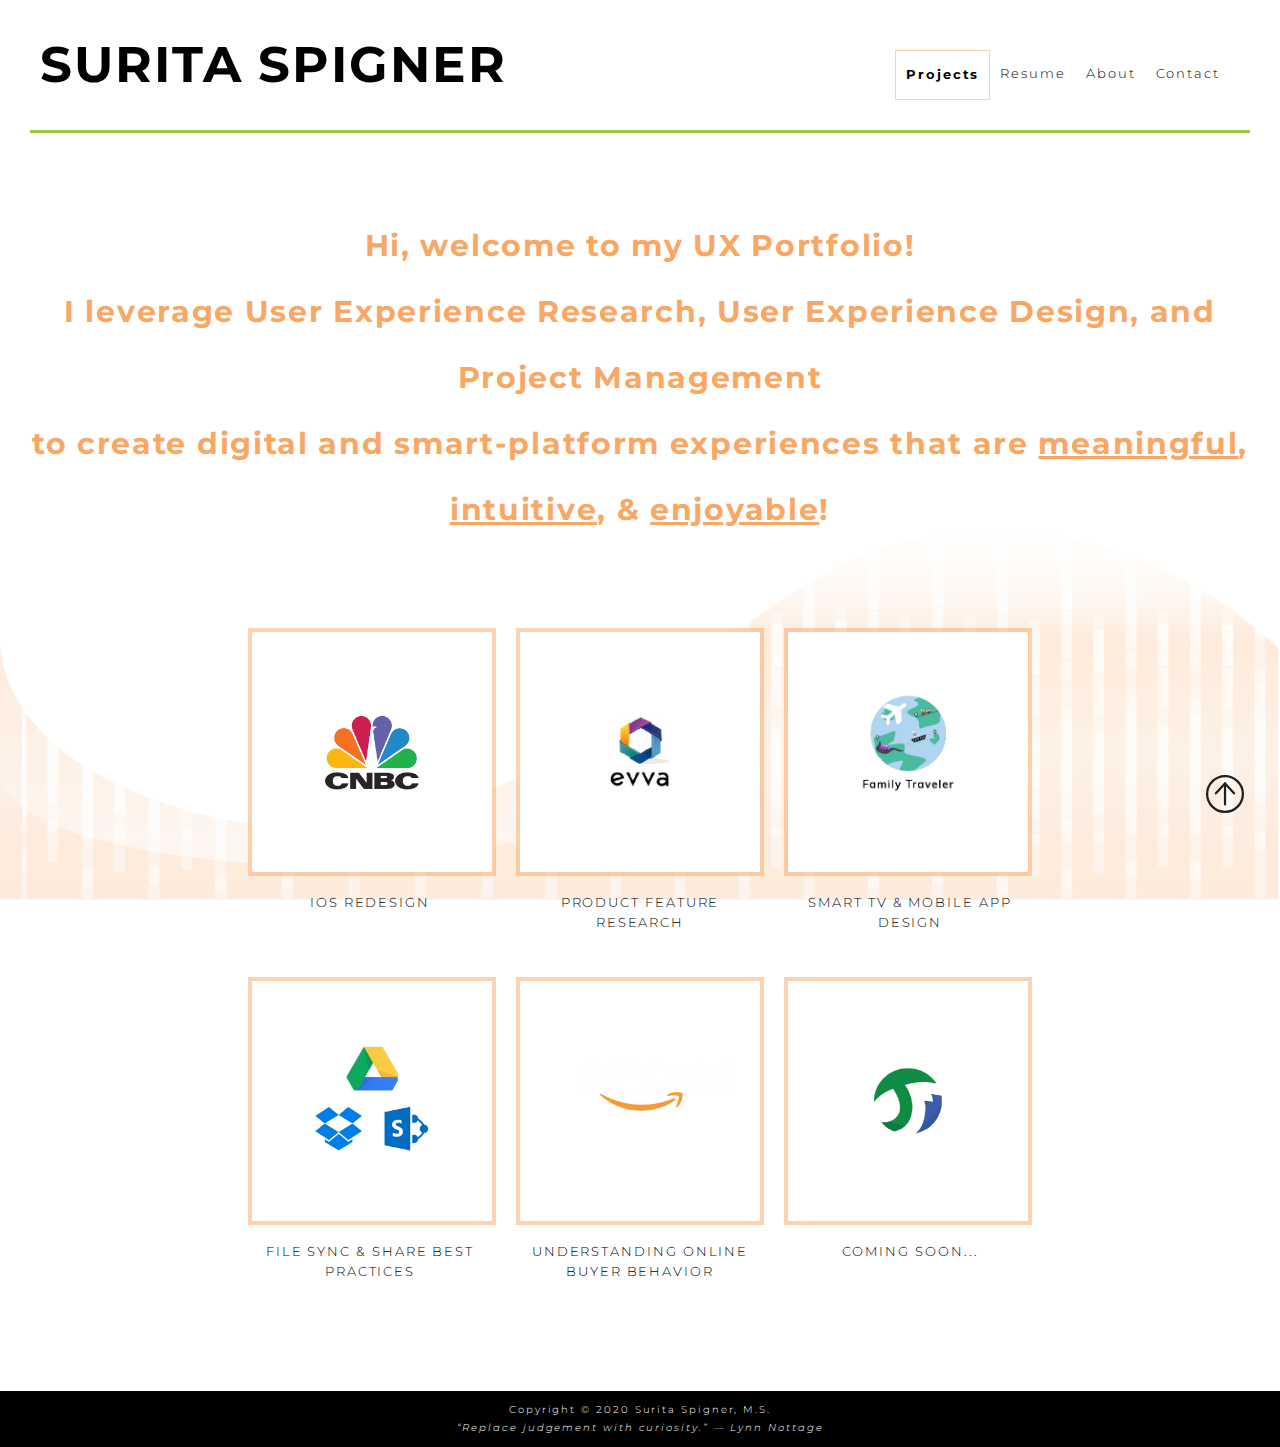
==== index.html @ 610e33a7 "Update index.html" ====
<!DOCTYPE html>
<html lang="en">
<!--HEAD: NAME OF PAGE AND REFERENCE TO CSS STYLESHEET-->
	<head>
		<!-- Global site tag (gtag.js) - Google Analytics -->
				<script async src="https://www.googletagmanager.com/gtag/js?id=UA-160395307-1"></script>
				<script>
				  window.dataLayer = window.dataLayer || [];
				  function gtag(){dataLayer.push(arguments);}
				  gtag('js', new Date());
				  gtag('config', 'UA-160395307-1');
				</script>
				<script>
				function bgChange(bg) {
  			document.body.style.background = bg;}
				</script>

		<!-- Other Head content -->
		<meta charset="UTF-8">
		<title>Welcome</title>
		<link rel="stylesheet" type="text/css" href="css/html5reset.css">
		<link rel="stylesheet" type="text/css" href="css/style.css">

		<link href="https://fonts.googleapis.com/css?family=Raleway:200&display=swap" rel="stylesheet">

		<link href='https://fonts.googleapis.com/css?family=Montserrat' rel='stylesheet'>

		<link href='https://fonts.googleapis.com/css?family=DM Serif Display' rel='stylesheet'>

		<link rel="shortcut icon" type="image/png" href=images/starfish2.png>
	</head>
	<!-- BODY & NAV -->
		<a id="top"></a><!-- for the button to go to top -->
		<body>
		<div class="bg-index">
			<header>
				<button id="backtotopbutton">
					<a href="#top">
						<img src="images/uparrow.svg" alt="uparrow"/>
					</a>
				</button>
			<div class="skip">
				<a href="#main">Skip to Main Content</a>
			</div>
			<!-- <img src="images/starfish3.png" alt="logo" id = "logo"> -->
			<div id="inside-header">
				<h1 id = "suritaux">SURITA SPIGNER</h1>
				<nav id = "nav">
					<ul>
						<li class="index"><a class="current" href = index.html> Projects </a></li>
						<li class="resume"><a href = resume.html> Resume </a></li>
						<li class="about"><a href = about.html> About </a></li>
						<li class="contact"><a href = contact.html> Contact </a></li>
					</ul>
				</nav>
			</div>
		</header>
		<main id="main">
			<div class="uxanimation1">
				<span class="X1"> Hi, welcome to my UX Portfolio! <br> I leverage User Experience Research, User Experience Design, and Project Management
<br> to create digital and smart-platform experiences that are
					<span class="underline">meaningful</span>,
					<span class="underline">intuitive</span>, &
					<span class="underline">enjoyable</span>!
				</span>
			</div>
				<div class="gallery">
					<a href="cnbc.html" id="image1" alt="cnbc logo"></a>
					<a href="evva.html" id="image2" alt="evva logo"></a>
					<a href="traveler.html" id="image3" alt="traveler logo"></a>
					<!-- break -->
					<div class="break"></div>
					<!-- break -->
					<p>iOS Redesign
					</p>
					<p>Product Feature Research
					</p>
					<p>Smart TV & Mobile App Design
					</p>
					<!-- break -->
					<div class="break"></div>
					<!-- break -->
					<a href="fss.html" id="image4" alt="fss logo"></a>
					<a href="amazon.html" id="image6" alt="amazon logo"></a>
					<a href="justfutures.html" id="image5" alt="just futures logo"></a>
					<!-- break -->
					<div class="break"></div>
					<!-- break -->
					<p>FILE SYNC & SHARE BEST PRACTICES
					</p>
					<p>Understanding Online Buyer Behavior
					</p>
					<p>COMING SOON...
					</p>
				</div>
		</main>
		<footer >
			<p>Copyright &copy; 2020 Surita Spigner, M.S. </p>
			<!-- <p id="footerquote">“Do. Or do not. There is no try.” — Yoda</p> -->
			<p id="footerquote">“Replace judgement with curiosity.” — Lynn Nottage</p>
			<!-- <div class="mobilefooter"> Current Display: Mobile</div>
			<div class="tabletfooter"> Current Display: Tablet</div>
			<div class="desktopfooter"> Current Display: Desktop</div> -->

		</footer>
	</div> <!-- bg index baackgound closer div-->
	</body>
</html>
---- css/style.css ----
/* -----GLOBAL VARS----- */
:root {
--ballstopx: 200px;
/* main colors */

--color1: #99CC33;/* GREEN for WAVE Orig:#99CC33*/
--color2: #F9A764;/* PINK for WAVE Orig:#F9A764*/
--colordark: #000000;
--lightblue: #60D4E4;
--darkblue: #52B8BF;
--transparentcolor1: #99CC331F;
--transparentcolor2: #F9A7647F;
/* fonts */
--font1: 'Montserrat', sans-serif;
--font2: 'Raleway', sans-serif;
--font3: 'DM Serif Display', serif;
--fontcode:'Cutive Mono', serif;
}
/*Citation for root: use: https://www.w3schools.com/css/css3_variables.asp */

/* SKIP TO CONTENT */
.skip a{
  background: white;
  left: 0;
  padding: 6px;
  /* slides down from above */
  -webkit-transition: top 1s ease-out;
  -moz-transition: top 1s ease-out;
  -o-transition: top 1s ease-out;
  transition: top 1s ease-out;
  z-index: 1;
  /*to keep the "skip to content" button above page */
  position: absolute;
  top: -500px;
}
/* Focus has border, and begins as Skip to Content in the upper left */
.skip a:focus {
  position: absolute;
  border: 2px solid black;
  top: 0;
  left: 0;
}

/* NO captions on gallery images on super small mobile screens */
@media all and (max-width: 570px){
.gallery > p{
  display: none;
}
}

/* SCROLL TO TOP BUTTON */
html{
  scroll-behavior: smooth;
}
html {
  /* background: url(../images/backgroundwaveblue.png) no-repeat center center fixed;
  -webkit-background-size: cover;
  -moz-background-size: cover;
  -o-background-size: cover;
  background-size: cover; */
}
/*Go to top button*/
#backtotopbutton {
    position: fixed;
    z-index:99;
    background: none;
    border: none;
    /* color: white; */
    bottom: 80px;
    right: 30px;
    /* max-width: 30px; */
    width: 50px;
    height:50px;
    /* font-size: 12px;
    border-color: rgba(85, 85, 85, 0.2);
    background-color: rgb(100,100,100);
    padding: .5px;
    border-radius: 4px; */
}
#backtotopbutton:hover {
    background-image:url(../images/uparrowbackground.svg);
    background-repeat: no-repeat;
}

/* BODY & sections*/
body{
  font-family: var(--font1);
  font-weight: 300;
  font-style: normal;
  line-height: 1.2em;
  font-size: 2em;
  text-decoration: none;
  letter-spacing: .06em;
}
.bg{
  background-image: url(../images/greenwavestripe1.png);
  background-size: contain;
  background-position: bottom;
  background-repeat: no-repeat;
  background-attachment: fixed; /* Parallax effect */
}
.bg-index{
  background-image: url(../images/pinkwavestripe.png);
  background-size: contain;
  background-position: bottom;
  background-repeat: no-repeat;
  background-attachment: fixed; /* Parallax effect */
}
/* #image6:hover:before {
        content:'';
		    position: absolute;
		    display: block;
		    top: 0;
		    bottom: 0;
		    left: 0;
		    right: 0;
		    z-index: -1;
            background-image: url(../images/backgroundwaveblue.png);
            background-size: contain;
            background-position: bottom;
            background-repeat: no-repeat;
} */

main{
  margin: 30px;
  min-height: calc(100vh - 248px);
  /* SO FOOTER STAYS AT BOTTOM (minusing a higher px moves it up, minusing a lower one moves it down) */
}

/*Keyframes for logo bounce animation*/
@-webkit-keyframes bounce {
  0% {-webkit-transform: translateY(-100px);}
  10%, 30%, 50%, 100% {-webkit-transform: translateY(0);}
  20% {-webkit-transform: translateY(-20px);}
  40% {-webkit-transform: translateY(-5px);}
  60% {-webkit-transform: translateY(-2px);}
}
@-moz-keyframes bounce {
 0% {-webkit-transform: translateY(-100px);}
 10%, 30%, 50%, 100% {-webkit-transform: translateY(0);}
 20% {-webkit-transform: translateY(-20px);}
 40% {-webkit-transform: translateY(-5px);}
 60% {-webkit-transform: translateY(-2px);}
}
@-o-keyframes bounce {
 0% {-webkit-transform: translateY(-100px);}
 10%, 30%, 50%, 100% {-webkit-transform: translateY(0);}
 20% {-webkit-transform: translateY(-20px);}
 40% {-webkit-transform: translateY(-5px);}
 60% {-webkit-transform: translateY(-2px);}
}
@keyframes bounce {
 0% {-webkit-transform: translateY(-100px);}
 10%, 30%, 50%, 100% {-webkit-transform: translateY(0);}
 20% {-webkit-transform: translateY(-20px);}
 40% {-webkit-transform: translateY(-5px);}
 60% {-webkit-transform: translateY(-2px);}
}
/* Citation Bounce:https://www.tutorialspoint.com/css/css_animation_bounce.htm */
#logo, #resumelogo{
 position: relative;
 /* first make a NAME for the animation above */
 -webkit-animation-name: bounce;
 -moz-animation-name: bounce;
 -o-animation-name: bounce;
 animation-name: bounce;
 /* DURATION */
 -webkit-animation-duration: 2s;
 -moz-animation-duration: 2s;
 -o-animation-duration: 2s;
 animation-duration: 2s;
 /* # of times/SO IT DOESNT REPEAT */
 -webkit-animation-iteration-count: 1;
 -moz-animation-iteration-count: 1;
 -o-animation-iteration-count: 1;
 animation-iteration-count: 1;
 /* Stays in final position */
 -webkit-animation-fill-mode: forwards;
 -moz-animation-fill-mode: forwards;
 -o-animation-fill-mode: forwards;
 animation-fill-mode: forwards;
}
#logo{
  height: 100px;
  padding-top: 50px;
}
#resumelogo{
  height:20px;
  margin-top: 50px;
  margin-bottom:0px;
}

#suritaux{
  position: relative;
  font-size: 50px;
  text-align: center;
  padding-bottom: 30px;
  text-decoration: none;
  color:var(--colordark);
}

header{
  border-bottom: 3px solid var(--color1);
  margin: 30px;
  padding: 10px;
  position: relative;
}
#inside-header{
  display:flex;
  flex-direction: column;
  align-items:center;
}
nav a{
  font-size:11px;
  color:var(--colordark);
  background-color: transparent;
  text-decoration: none;
  padding: 5px 10px 5px 10px;
}
nav a:hover, nav a:focus{
  color:white;
  background-color:var(--colordark);
  /* border: 2px solid black; */
  padding: 5px 10px 5px 10px;
  transition: .5s ease-in;
  outline: none; /* no default blue border when in focus */
}

nav ul{
  display:flex;
  flex-direction: column;  /*DIRECTION MOBILE ONLY */
  padding-bottom: 10px;
}
nav li{
text-align: center;
}
.current {
font-weight: bold;
/* background-color: var(--transparentcolor2); */
border: .2px solid var(--transparentcolor2);
/* I removed padding bc otherwise it shifts when hovered */
/* padding: 4px 9px 4px 9px; */
}

/*Nav Dropdown */
#nav a {
  display: block;
}
#nav > ul > li ul {
  display:flex;
  flex-direction: row;  /*DIRECTION MOBILE ONLY */
}
/* Citation dropdown no float:https://stackoverflow.com/questions/32521032/how-to-create-dropdown-navigationbar-without-float */



/* UX TEXT ANIMATION */
/* animation: [animation-name] [animation-duration] [animation-timing-function]
[animation-delay] [animation-iteration-count] [animation-direction]
[animation-fill-mode] [animation-play-state]; */

.uxanimation1 {
  /* display: inline-block; */
  text-align: center;
	justify-content:center;
  align-items: center;
  font-family: var(--font1);
  color: var(--color2);
  font-weight: bold;
  font-size: 30px;
  padding-top:50px;
  letter-spacing: 1.7px;
  line-height: 2.2;
}
.underline{
  text-decoration: underline;
}
.UX1, .X1 {
  /* margin: 0 15px; */
  text-align: center;
  align-items: center;
  justify-content: center;
  /* display: inline-flex; */
  animation: hidtovis 2s ease 0s 1 alternate forwards;
  width: 70vw;

}


@keyframes hidtovis {
	0%{opacity:0;}
  100%{opacity:.9;color:#3a3e49}
}

.gallery{
display:flex;
align-items:center;
flex-wrap: wrap;
justify-content: center;
margin: 30px 50px 0px 50px;
padding-top: 5vh;
padding-bottom: 5vh;
/* background-color: white; */
/*background-image: url(../images/beach-palms.jpg); */
background-attachment: fixed; /* Parallax effect */
background-position: right;  /* Parallax effect */
background-repeat: no-repeat; /* Parallax effect */
background-size: cover;       /* Parallax effect */
}
.gallery > a{
border: 4px var(--transparentcolor2) solid;
color: var(--colordark);   /* for WAVE */
text-decoration: none;  /* for WAVE */
text-align: center;  /* for WAVE */
margin-right:10px;
margin-left: 10px;
margin-top:10px;
margin-bottom: 10px;
width: 100px;
height:100px;
}

.gallery > p{
/* border: 4px var(--transparentcolor2) solid; */
color: var(--colordark);   /* for WAVE */
font-size: 10px;  /* for WAVE */
text-decoration: none;  /* for WAVE */
text-align: center;  /* for WAVE */
margin-right:15px;
margin-left: 15px;
margin-top:10px;
margin-bottom: 50px;
width: 100px;
line-height: 1.4;
align-self: flex-start;
text-transform: uppercase;
/* height:100px; */
}






.break {
  flex-basis: 100%;
  height: 0;
}
.gallery a:hover{
border: 4px var(--colordark) solid;
/* transition: all 300ms ease; */
transform: scale(1.02);
box-shadow: 0 4px 8px 0 grey;
}

footer{
background-color: black;
font-size: 10px;
line-height: 1.8;
padding:10px;
/* line-height: 2;
    padding: 10px; */
color: white;
margin: 0px;
text-align: center;
}
#footerquote{
  font-style: italic;
}

.desktopfooter, .tabletfooter{
  display: none;
}
.mobilefooter{
  display: block;
}

/* mag */
#smalldesktopmag,#largedesktopmag, #tabletmag{
  display: none;
}
#mobilemag{
  display: block;
}

/* --------------------------------WELCOME ONLY--------------------------------------- */

#image1, #image2, #image3, #image4, #image5, #image6 {
background-position: center;
background-repeat: no-repeat;
background-size: cover;
}
#image1{
background-image: url(../images/cnbc-logo.png);
}
#image2{
background-image: url(../images/evva-logo.png);
}
#image3{
background-image: url(../images/traveler-logo.png);
}
#image4{
background-image: url(../images/fsslogo.png);
}
#image5{
background-image: url(../images/justfutureslogo2.png);
}
#image6{
background-image: url(../images/amazon-logo.png);
}

/* Hover gallery */
/* #image1:hover{
background-image: url(../images/Asset1.png);
}
#image2:hover{
background-image: url(../images/iphone_x-evva.png);
}
#image3:hover{
background-image: url(../images/traveler-iphone.png);
}

#image4:hover{
background-image: url(../images/fsslogo.png);
}
#image5:hover{
background-image: url(../images/justfutureslogo2.png);
}
#image6:hover{
background-image: url(../images/amazon-logo.png);
} */

/* --------------------------------PROCESS ONLY--------------------------------------- */

.top-flexcontainer{
display:flex;
flex-direction: column;
align-items:center;
flex-wrap: wrap;
justify-content: center;
margin: 30px;
}
#cnbcphone{
  width:100%;
  align-self: center;
}
.projecttitle-after{
  display:none;
}

/* PROJECT TITLE */
.projecttitle-regular{
  width: 100%;
  align-self: center;
  text-align: left;
  color: var(--colordark);
  font-family: var(--font1);
  font-size:3vh;
  text-transform: uppercase;
  margin-top: 50px;
}


.projecttitle-before, .projecttitle-after{
  width: 100%;
  align-self: center;
  font-size: 4vw;
  font-weight:bold;
  line-height: 1;
  position: relative;
  font-family: var(--font2);
  /* display: inline-block; */
  margin-top: 50px;
  margin-bottom: 20px;
  text-align: center;      /* MOBILEONLY */
  /* Color fallback */
  color: var(--colordark);
  /* -webkit-background-clip: text;
  -moz-background-clip: text;
  -o-background-clip: text;
  background-clip: text;
  -webkit-text-fill-color: transparent;
  -moz-text-fill-color: transparent;
  -o-text-fill-color: transparent;
  text-fill-color: transparent;
  background-image: url(../images/cnbcbackground.png); */
  /* background-attachment: fixed; /* Parallax effect */
  /* background-position: right;  /* Parallax effect */
  /* background-repeat: no-repeat; /* Parallax effect */
  /* background-size: cover;       /* Parallax effect */
}

/* Change the background position to display letter when the black zone isn't here */
/* .projecttitle-before--no-textzone:before, .projecttitle-after-no-textzone:before {
  background-position: -.75em 0;
} */
/* .projecttitle-before--no-textzone:after, .projecttitle-after-no-textzone:after  {
  content: none;
} */
/* Use Background-size cover for photo background and no-repeat background */
/* .projecttitle-before--cover,.projecttitle-before--cover:before,
.projecttitle-after--cover, .projecttitle-after--cover:before {
  background-repeat: no-repeat;
  -webkit-background-size: cover;
  -moz-background-size: cover;
  -o-background-size: cover;
  background-size: cover;
  background-position: 50% 50%;
} */
/* CITATION: Background image text effect https://codepen.io/Jintos/pen/crlxk */


/* DESCRIPTION BELOW CONTAINER */
.top-description,.top-description-left{
  color: var(--colordark); /* make contrast */
  font-family: var(--font2);
  font-weight: 600;
  font-size: 16px;
  line-height: 1.7em;
  text-align: center;
  font-style: italic;
  margin-top:40px;
  margin-bottom: 55px;
}
.top-description-left{
  text-align: left;
  margin-left:30px;
  margin-top:0px;
  margin-bottom: 80px;
}

/* STEPS */
.container{
  display: grid;
  grid-column: 1fr;
  grid-row-gap: 10px;
  padding-top:25px;
  padding-bottom:15px;
}
.stepcontent{
  padding:50px;
  margin-top: auto;
  margin-bottom: auto;
}
.stepcontent p {
  padding-left: 20px;
  padding-top: 10px;
  font-size: 16px;
}
/* step content flexed with image */
.step-flexcontainer{
  display:flex;
  flex-direction: column;
  align-items:center;
  flex-wrap: wrap;
  justify-content: center;
}
.stepcontent-before{
  padding:0px;
}

.step-fleximage{
  /* box-shadow: 0 4px 8px 0 grey; */
  display: block;
  margin-top: 15px;
  margin-left: auto;
  margin-right: auto;
  width: 65vw;
  padding: 20px;
}
.flex-gallery{
display:flex;
align-items:left;
flex-wrap: wrap;
flex-direction: row;
justify-content: left;
}
.small-flex-paragraph{
  display: inline-block;
}
.small-step-fleximage{
  box-shadow: 0 4px 8px 0 grey;
  display: inline-block;
  margin-top: 15px;
  /* margin-left: auto;
  margin-right: auto; */
  width: 10vw;
}

.bold{
  font-weight: 500;
  color: var(--colordark);
}
/* scope*/
#sc-container, #sc-inner-container, #bs-inner-container1, #bs-inner-container-ft{
  display: flex;
  flex-direction: column;
  align-items: center;
}
#sc-pic-before, .affin-pic-before, .amz-pic-before{
  width:100%;
  align-self: center;
  margin:20px;
}
#sc-text-before{
  width:100%;
  margin:20px;
}

#sc-text-before ul li, #sc-text-before ol li{
  font-family: var(--font1);
  font-weight: 300;
  font-style: normal;
  line-height: 2em;
  font-size: 16px;
  text-decoration: none;
  letter-spacing: .06em;
}

/* design reqs*/
#dr-container{
  display: flex;
  flex-direction: column;
  align-items: center;
}
#dr-pic-after{
  align-self: center;
  margin: 10px;
  width: 35vw;
  height: auto;
}
#dr-pic-before{
  width:100%;
  align-self: center;
}
#dr-text-before{
  width:100%;
  font-size: 13px;
}
#priority{
  font-size: 17px;
  font-weight: bold;
}

/* brainstorming */
#bs-container{
  display: flex;
  flex-direction: column;
  align-items: flex-start;
}
#bs-text-before{
  width:100%;
  font-size: 13px;
}
#bs-pic-after{
  align-self: center;
  margin-top: 10px;
  width: 100%;
  height: auto;
}
#bs-pic-after-small{
  align-self: center;
  margin-top: 10px;
  width: 100%;
  height: auto;
}



#quote, #quote-fss, #quote-amazon {
  font-family: var(--font2);
  font-style: italic;
  font-weight: bold;
  color: gray;
  text-align: center;
  padding-left: 30px;
  padding-top: 20px;
  font-size: 20px;
}
#quote-fss{
  text-align: left;
  padding:0px;
  padding-left: 70px;
  padding-top: 10px;
}
#quote-amazon{
  font-family: var(--fontcode);
  text-align: left;
  padding:0px;
  padding-left: 20px;
  padding-top: 10px;
}
#researchq1, #researchq2{
  font-family: var(--font2);
  font-weight: bold;
  color: gray;
  line-height: 2em;
  text-align: center;
  padding-left: 30px;
  padding-top: 20px;
  font-size: 25px;
}
#researchq2{
  color: gray;
}

#feature-title{
  font-weight: bold;
  color: var(--color2);
  text-align: center;
  padding-top: 90px;
  font-size: 25px;
}




/* family traveler prototypes */
.phonegif{
  display: block;
  margin-left: auto;
  margin-right: auto;
  width: 40vw;
}
.tvgif{
  display: block;
  margin-left: auto;
  margin-right: auto;
  width: 50vw;
}

/* evva prototypes */
.miniphonegif{
  display: block;
  margin-left: auto;
  margin-right: auto;
  width: 15vw;
  padding:75px;
}
.threephones{
  display: block;
  margin-left: auto;
  margin-right: auto;
  width: 50vw;
  padding:30px;
}




/* bold top of bullet list */
.subtitle {
  padding-top:2vh;
  font-weight: bold;
  font-size: 20px;
  color: var(--color1);
}


/* combo of bullet and bold top part */
.stepcontent ul, .stepcontent ol{
  padding-left: 80px;
  line-height: normal;
  font-size: 13px;
  color: var(--colordark);
}
/* bullet part */
.stepcontent li{
  padding-top: 1vw;
}
.stepcontentborder{
  background-color: white;
  border: 5px solid var(--transparentcolor1);
  margin:30px;
  -webkit-background-clip: padding-box; /* Safari */
  -moz-background-clip: padding-box;
  -o-background-clip: padding-box;
  background-clip: padding-box; /* IE9+, Firefox 4+, Opera, Chrome
  /* Citation:transparent border webkit:https://stackoverflow.com/questions/4062001/can-you-set-a-border-opacity-in-css */
}
.steptitle{
color:var(--color1);
font-size:3vh;
font-family: var(--font1);
background-color: white;
font-weight: bold;
text-transform: uppercase;
}
.step1, .step2, .step3, .step4, .step5, .step6, .step7, .step8{
  font-size:10vh;
  font-weight: bold;
  font-family: var(--font2);
  text-align: center;
  color:gray;
  z-index:-.5;
  line-height: normal;
}

/* FLIPCARDS */
.flip-card {
  background-color: transparent;
  /* height: 40vw; */
  margin-left: auto;
  margin-right: auto;
  width: 10vw;
  height: 20vw;
  margin-top: 70px;
  margin-bottom: 40px;
}
/* FLIPCARD IMAGES (height MUST STAY SAME AS FLIPCARD) */
.livetv, .sec15, .cc, .ybar{
width: 100%;
box-shadow: 0 4px 8px 0 rgba(0,0,0,4);
}

.flip-card-inner {
position: relative;
width: 100%;
height: 100%;
text-align: center;
-webkit-transition: transform 0.6s;
-moz-transition: transform 0.6s;
-o-transition: transform 0.6s;
transition: transform 0.6s;
transform-style: preserve-3d;
}
.figstate{
  text-align: center;
  font-weight: bold;
  /* padding-top: 10px; */
  font-size: 10px;
}
/* different figstate colors front and back */
.flip-card-back {
-webkit-transform: rotateY(180deg);
-moz-transform: rotateY(180deg);
-o-transform: rotateY(180deg);
transform: rotateY(180deg);
-webkit-animation-name: rotateY(180deg);
-moz-animation-name: rotateY(180deg);
-o-animation-name: rotateY(180deg);
animation-name: rotateY(180deg);
color: var(--color1);
}
.flip-card-front {
color: grey;
}
/* both focus and hover so that accessible for focus only ppl */
.flip-card:hover .flip-card-inner, .flip-card:focus .flip-card-inner {
-webkit-transform: rotateY(180deg);
-moz-transform: rotateY(180deg);
-o-transform: rotateY(180deg);
transform: rotateY(180deg);

}
.flip-card-front, .flip-card-back {
position: absolute;
background-color: transparent;
width: 100%;
height: 100%;
/* so orig and redesign dont overlap */
-webkit-backface-visibility: hidden;
-moz-backface-visibility: hidden;
-o-backface-visibility: hidden;
backface-visibility: hidden;
}
/* Flipcard Citation:https://www.w3schools.com/howto/tryit.asp?filename=tryhow_css_flip_card */
/* FLIPCARD RESIZE */
/* --------------------------------FSS ONLY--------------------------------------- */





/* --------------------------------MSC ONLY--------------------------------------- */







/* --------------------------------AMAZON ONLY--------------------------------------- */






/* --------------------------------RESUME ONLY--------------------------------------- */
.minilogo{
  margin-top: 0px;
  text-align: center;
}

/* link display */
.minititle-resume,.minititle-resume a:visited, .minititle-resume a:link {
  font-size: 16px;
  text-align: center;
  margin-top: 75px;
  margin-bottom: 50px;
  text-decoration: none;
  color:var(--lightblue);
  line-height: .7em;
  font-weight:bold;
}
/* mouse over and select link */
.minititle-resume a:hover, .minititle-resume a:active {
  color:var(--darkblue);
}

#resumeimage{
  display: block;
  margin-left: auto;
  margin-right: auto;
  height:auto;
  width:70vw;
}
/* #resumebackground{
  margin: 30px 50px 0px 50px;
  padding-top: 12vh;
  padding-bottom: 15vh;
  background-image: url(../images/Asset4.png);
*/


#iframe-resume{
  display: block;
  margin-left: auto;
  margin-right: auto;
  background-image:url(../images/beach-palms.jpg)
  /* margin-top: 50px; */
  /* margin-bottom: 50px; */
  box-shadow: 0 4px 8px 0 rgba(0, 0, 0, 1);
  width: 90vw;
  height: 90vh;

}
/* --------------------------------REDESIGN ONLY--------------------------------------- */
/*Magnifier*/
.magnifier {
  overflow: hidden;
  position: relative;
  box-shadow: 0 4px 8px 0 grey;
  display: block;
  margin-top:20px;
  margin-left: auto;
  margin-right: auto;
}
.dot{
  height:15px;
}
/* style for the DIV that is the magnifier lens */
.maglens {
  position: absolute;
  overflow: hidden;
  width: 300px;
  height: 200px;
}

/* style for the small IMG that appears on the page */
.magsmall {
  position: absolute;
  border-style: none;
}

/* style for the magnified image, using a clip rectangle */
.maglarge {
  position: absolute;
  border-style: none
}
/* --------------------------------ABOUT ONLY--------------------------------------- */
#about-container{
  display: flex;
  flex-direction: column;
  align-items: center;
  margin: 30px;
}

#profile-pic-before{
  width: 100%;
  align-self: center;
}
#about-text{
  width:100%;
  font-size: 13px;
  padding-left:30px;
}
#about-text h2{
  font-family: var(--font3);
  color: var(--colordark);
  font-weight: bold;
  font-size: 30px;
  letter-spacing: 1.5px;
  line-height: 1.5;
  padding-bottom: 10px;
}

#contact-container #about-text{
  margin-top:10px;
  margin-right:0px;
}
#contact-alwaysrow-container{
  display: flex;
  flex-direction: row;
  align-items: flex-start;
}
#profile-pic-after{
  display:none;
}
.quotes{
  padding: 50px;
}
.recco-bold, .recco-quote, .recco-person{
  text-align: center;
  /* color:grey; */
  font-style: italic;
  line-height: inherit;
  font-size: 13px;
}
.recco-quote{
    padding: 80px;
}
.recco-bold{
  font-weight: bold;
  padding: 0px;
}
.recco-person{
    font-style: normal;
    font-weight: bold;
    color: gray;
    padding-top:15px;
}
#contact-image{
  display: none;
}

/* Contact Me! */
h4, h3{
  font-size: 30px;
  font-family: var(--font3);
  letter-spacing: 1.5px;
  line-height: 1;
  color: var(--color1);
  text-align: left;
  /* padding-top: 50px;
  padding-left: 30px; */
  line-height: normal;
  margin-left:30px;
  margin-top:60px;
}
h3{
  /* padding-top:0px;
  padding-left: 30px; */
  font-family: var(--font3);
  color: var(--colordark);
  padding-top: 7px;
  padding-bottom: 10px;
  font-size: 19px;
  font-weight: bold;
  margin-top:0px;
}
#contact-container{
  display: flex;
  flex-direction: column;
  align-items: center;
  /* padding-top: 10px;
  padding-left: 30px; */
}
#contact-outer-container{
  margin:30px;
}



/* CONTACT FORM */
.form-container form{
  display: grid;
  grid-template-columns: 50vw;
  grid-template-rows: repeat(7, 40px) 200px 40px ;
  grid-row-gap: 7px;
  padding:10px 45px 30px 30px; /*order: top right bottom left */
  margin: 60px 1vw 30px 1vw;   /*order: top right bottom left */
  border-radius: 2px;   /* curved border */
}

label{
  font-size: 14px;
  grid-column: 1/span 1;
  align-items: start;
}

/* ALL INPUT FIELDS */
textarea, input[type=text], input[type=email]{
    border-radius: 3px;   /* curved border */
    border: 1px solid var(--colordark);
    padding: 10px;
}
/* hover */
textarea:hover, input[type=text]:hover, input[type=email]:hover{
    border: 2px solid var(--color2);
    transition: all 300ms ease;
}
/* onclick & while typing */
textarea:focus, input[type=text]:focus, input[type=email]:focus{
    border: 2px solid var(--color1);
    background-color: var(--transparentcolor1);
    outline: none;  /* no default blue border when in focus */
}


/* SUBMIT BUTTON */
input[type=submit]{
  font-family: var(--font1);
  background-color:var(--colordark);
  border: none;
  color: white;
  padding: 10px 30px;
  cursor: pointer;
}
input[type=submit]:hover, input[type=submit]:focus{
  background-color: var(--color1);
  transition: all 300ms ease;
  outline: none;  /* no default blue border when in focus */

}
input[type=submit]:active{
  background-color: var(--color2);

}

/*###################################################################################################################TABLET##############################################################################################################*/


@media all and (min-width: 800px){

/* ---------------------------WELCOME TABLET---------------------------------------------------------- */

  .gallery > a{
    height:150px;
    width:150px;
  }
  .gallery > p{
    width:150px;
  }

/* ---------------------------PROCESS TABLET---------------------------------------------------------- */

  /* top container: row */
.top-flexcontainer{
    flex-direction: row;
}
  /* project title in upper right */
.projecttitle-after{
    display: flex;
    align-self: center;
    text-align: left;
}
.projecttitle-before{
    display:none;
}
.projecttitle-after, #cnbcphone{
    margin: 30px;
    width:30%;
}

/* step content flexed with image */
.step-flexcontainer{
    flex-direction: row;
}
.stepcontent-before{
    align-self: center;
    text-align: left;
}
.stepcontent-before{
  margin: 0px;
  text-indent: 0px;
  height:auto;
  width: auto;
}

/* STEPS*/
.container{
grid-template-columns: 10% 90%;
}
.stepcontent{
  grid-column: 2 /span 1;
}
.steptitle{
  grid-column: 2 / span 1;
}
.step-fleximage{
  grid-column: 2 / span 1;
}
/* .stepcontentborder{
  border: 4px solid var(--transparentcolor2);
} */
.step1, .step2, .step3, .step4, .step5, .step6, .step7, .step8{
  grid-column: 1 / span 1;
  font-size:20vh;
  text-align: right;
}


/* -----------------------------ABOUT TABLET------------------------------------------------- */

/* about container: row */
#about-container{
    flex-direction: row;
}
/* profile pic in upper right */
#profile-pic-after{
  display: flex;
  align-self: flex-start;
  width:50%;
}
#profile-pic-after-img{
  width:100%;
}
/* inherit line height from body so not close together */
#about-text{
  line-height: inherit;
  padding-left:0px;
}
/* remove before prof pic */
#profile-pic-before{
  display:none;
}
#profile-pic-after, #about-text{
  margin: 30px;
}

#contact-container{
  /* display: flex;
  flex-direction: row;
  align-items: flex-start; */
  padding-top: 0px;
  padding-left: 30px;
}

#contact-image{
  display: flex;
  align-self: flex-start;
  width:200px;
  margin-left:30px;
  margin-top:60px;

}

/* CONTACT FORM */
.form-container form{
  grid-template-columns: 100px 250px 13vw 100px;
  grid-template-rows: repeat(8, 40px);
  padding:10px 100px 30px 100px;/*order: top right bottom left */
}
/* ALL INPUT FIELDS */
textarea, input[type=text], input[type=email]{
    margin-top: 5px;
}
input[type=text], input[type=email]{
  grid-column: 2/span 1;
}
textarea{
  grid-column: 2/span 3;
  grid-row: 4/ span 4;
}

label{
  font-size: 14px;
  grid-column: 1/span 1;
  text-align: center;
  align-items: start;
}

/* SUBMIT BUTTON */
input[type=submit]{
  grid-row: 8/span 1;
  grid-column: 4/ span 1;
  border: none;
  color: white;
  padding: 10px 30px;
  cursor: pointer;
}



/*-----NAV& footer tablet---------------------------------------------------------------------------*/
nav{
  align-self: center;
}
nav{
padding: 0px;
/* display:block; */
margin-right:10px;
}
nav ul{
flex-direction: row;
}
nav a{
font-size:10px;
}

/* Dropdown */
#nav > ul > li {
  display: inline-block;
  position: relative;
}
#nav > ul > li ul {
  position: absolute;
  display: none;
}
#nav > ul > li:hover ul {
  display: block;
}

/* FOOTER */
.tabletfooter{
  display: block;
}
.mobilefooter, .desktopfooter{
  display: none;
}

/* mag */

#tabletmag{
  display: block;
}
#mobilemag, #largedesktopmag, #smalldesktopmag{
  display: none;
}
}

/*################ SMALL DESKTOP#############################################*/
@media all and (min-width: 1000px){



/* header{
  display: flex;
  flex-direction: row;
  justify-content: space-between;
} */

#inside-header{
  display:flex;
  flex-direction: row;
  justify-content: space-between;
}

/* rolling logo ANIMATION */
@-webkit-keyframes roll {
from {transform:rotate(0deg); left:-999px; top:-15px;}
to {transform:rotate(1230deg); left:var(--ballstopx); top:-15px;}
}
@-moz-keyframes roll {
  from {transform:rotate(0deg); left:-999px; top:-15px;}
  to {transform:rotate(1230deg); left:var(--ballstopx); top:-15px;}
}
@-o-keyframes roll {
  from {transform:rotate(0deg); left:-999px; top:-15px;}
  to {transform:rotate(1230deg); left:var(--ballstopx); top:-15px;}
}
@keyframes roll {
  from {transform:rotate(0deg); left:-999px; top:-15px;}
  to {transform:rotate(1230deg); left:var(--ballstopx); top:-15px;}
}
#logo{
height: 120px;
position: relative;
padding-top: 0px;
z-index: -1;
/* first make a NAME for the animation above */
-webkit-animation-name: roll;
-moz-animation-name: roll;
-o-animation-name: roll;
animation-name: roll;
/* duration*/
-webkit-animation-duration: 3s;
-moz-animation-duration: 3s;
-o-animation-duration: 3s;
animation-duration: 3s;
/* # of times/SO IT DOESNT REPEAT */
-webkit-animation-iteration-count: 1;
-moz-animation-iteration-count: 1;
-o-animation-iteration-count: 1;
animation-iteration-count: 1;
/* Stays in final position */
-webkit-animation-fill-mode: forwards;
-moz-animation-fill-mode: forwards;
-o-animation-fill-mode: forwards;
animation-fill-mode: forwards;
}
/* ---------------------------WELCOME DESKTOP---------------------------------------------------------- */

/* GALLERY */
.gallery > a{
width: 240px;
height: 240px;
}

.gallery a:hover {
    transition: all 300ms ease;
    transform: scale(1.02);
}

.gallery > p{
/* border: 4px var(--transparentcolor2) solid; */
color: var(--colordark);   /* for WAVE */
font-size: 13px;  /* for WAVE */
text-decoration: none;  /* for WAVE */
text-align: center;  /* for WAVE */
margin-right:15px;
margin-left: 15px;
margin-top:7px;
margin-bottom: 35px;
width: 240px;
line-height: 1.5;
align-self: flex-start;
text-transform: uppercase;
/* height:100px; */
}



/* ---------------------------PROTOTYPE DESKTOP---------------------------------------------------------- */
/* brainstorming */
#bs-container{
  display: flex;
  flex-direction: column;
  align-items: center;
}
#bs-text-before{
  width:100%;
  font-size: 13px;
}
#bs-pic-after-small{
  padding-left: 20px;
  padding-top: 20px;
  align-self: flex-start;
  max-height: 200px;
  width: auto;
}
#bs-inner-container1{
  display: flex;
  flex-direction: column;
  align-items: center;
}
#bs-inner-container-ft{
  display: flex;
  flex-direction: row;
  align-items: flex-start;
}
#bs-inner-container2{
  display: flex;
  flex-direction: row;
  align-items: center;
}
#bs-pic-after{
  align-self: center;
  margin-top: 10px;
  width: 35vw;
  height: auto;
}


/* ---------------------------ABOUT DESKTOP---------------------------------------------------------- */

/* ABOUT */
#about-container{
  display: flex;
  flex-direction: row;
  align-items: center;
}
#profile-pic-after{
  align-self: center;
}
#about-text{
  width:100%;
  font-size: 13px;

}


/* ---------------------------NAV & FOOTER---------------------------------------------------------- */

nav{
/* text-align: right; */
padding: 10px 0px;
display:inline-block;
margin-right:10px;
}
nav ul{
flex-direction: row;
}
nav a{
font-size:1vw;
}
/* FOOTER */
.desktopfooter{
  display: block;
}
.tabletfooter, .mobilefooter{
  display:none;
}

/* mag */
#smalldesktopmag{
  display: block;
}
#tabletmag, #mobilemag, #largedesktopmag{
  display:none;
}

}/* closing desktop bracket */

/*################ LARGE DESKTOP#############################################*/
@media all and (min-width: 1300px){

  .gallery > a{
  width: 300px;
  height: 300px;
  }
  .gallery > p{
  width: 300px;
  }


#largedesktopmag{
  display: block;
}
#tabletmag, #mobilemag, #smalldesktopmag{
  display:none;
}

/* CONTACT Lg desktop */
#contact-container{
  display: flex;
  flex-direction: row;
  align-items: flex-start;
  padding-top: 0px;
  padding-left: 0px;
}

#contact-image{
  display: flex;
  align-self: flex-start;
  width:200px;
  margin-left:30px;
  margin-top:60px;

}
/* CONTACT FORM */
.form-container form{
  grid-template-columns: 100px 250px 20% 100px;

  grid-template-rows: repeat(8, 40px);
  padding:10px 100px 30px 100px;/*order: top right bottom left */
}
/* email & name FIELDS */
input[type=text], input[type=email]{
  grid-column: 2/span 1;
}
/* message */
textarea{
  grid-column: 2/span 3;
  grid-row: 4/ span 4;
}

/* SUBMIT BUTTON */
input[type=submit]{
  grid-row: 8/span 1;
  grid-column: 4/ span 1;
}









/* design reqs desktop*/
#dr-container{
  display: flex;
  flex-direction: row;
  align-items: center;
}
#dr-pic-before{
  width:40vw;
  align-self:center;
}
#dr-text-before{
  width:100%;
  font-size: 13px;
  align-self: flex-start;
}

/* scope desktop*/
#sc-container{
  display: flex;
  flex-direction: row;
  align-items: center;
}
#sc-container-col{
  display: flex;
  flex-direction: row;
  align-items: center;
}
#sc-inner-container{
  display: flex;
  flex-direction: column;
  align-items: flex-start;
}
#sc-pic-before{
  width:400px;
  align-self:center;
}
.affin-pic-before{
  width:400px;
  align-self:center;
}
.amz-pic-before{
  width:500px;
  align-self:center;
}
#sc-text-before{
  width:100%;
  align-self: flex-start;
}
#bs-inner-container1, #bs-inner-container-ft{
  display: flex;
  flex-direction: row;
  align-items: flex-start;
}


}/* closing large desktop bracket */

/* REDUCE MOTION */
@media screen and (prefers-reduced-motion: reduce){
html{
  scroll-behavior: auto; /* Removes scroll animation */
}
.skip a{
  -webkit-transition: none;
  -moz-transition: none;
  -o-transition: none;
  transition: none;
}
#logo, #resumelogo{
  -webkit-animation: none;
  -moz-animation: none;
  -o-animation: none;
  animation: none;
}
nav a:hover{
transition: none;
}
.gallery a:hover:nth-child(even), .gallery a:hover:nth-child(odd){
transition: none;
}
.flip-card-inner {
-webkit-transition: none;
-moz-transition: none;
-o-transition: none;
transition: none;
}

} /* reduced motion closing bracket */
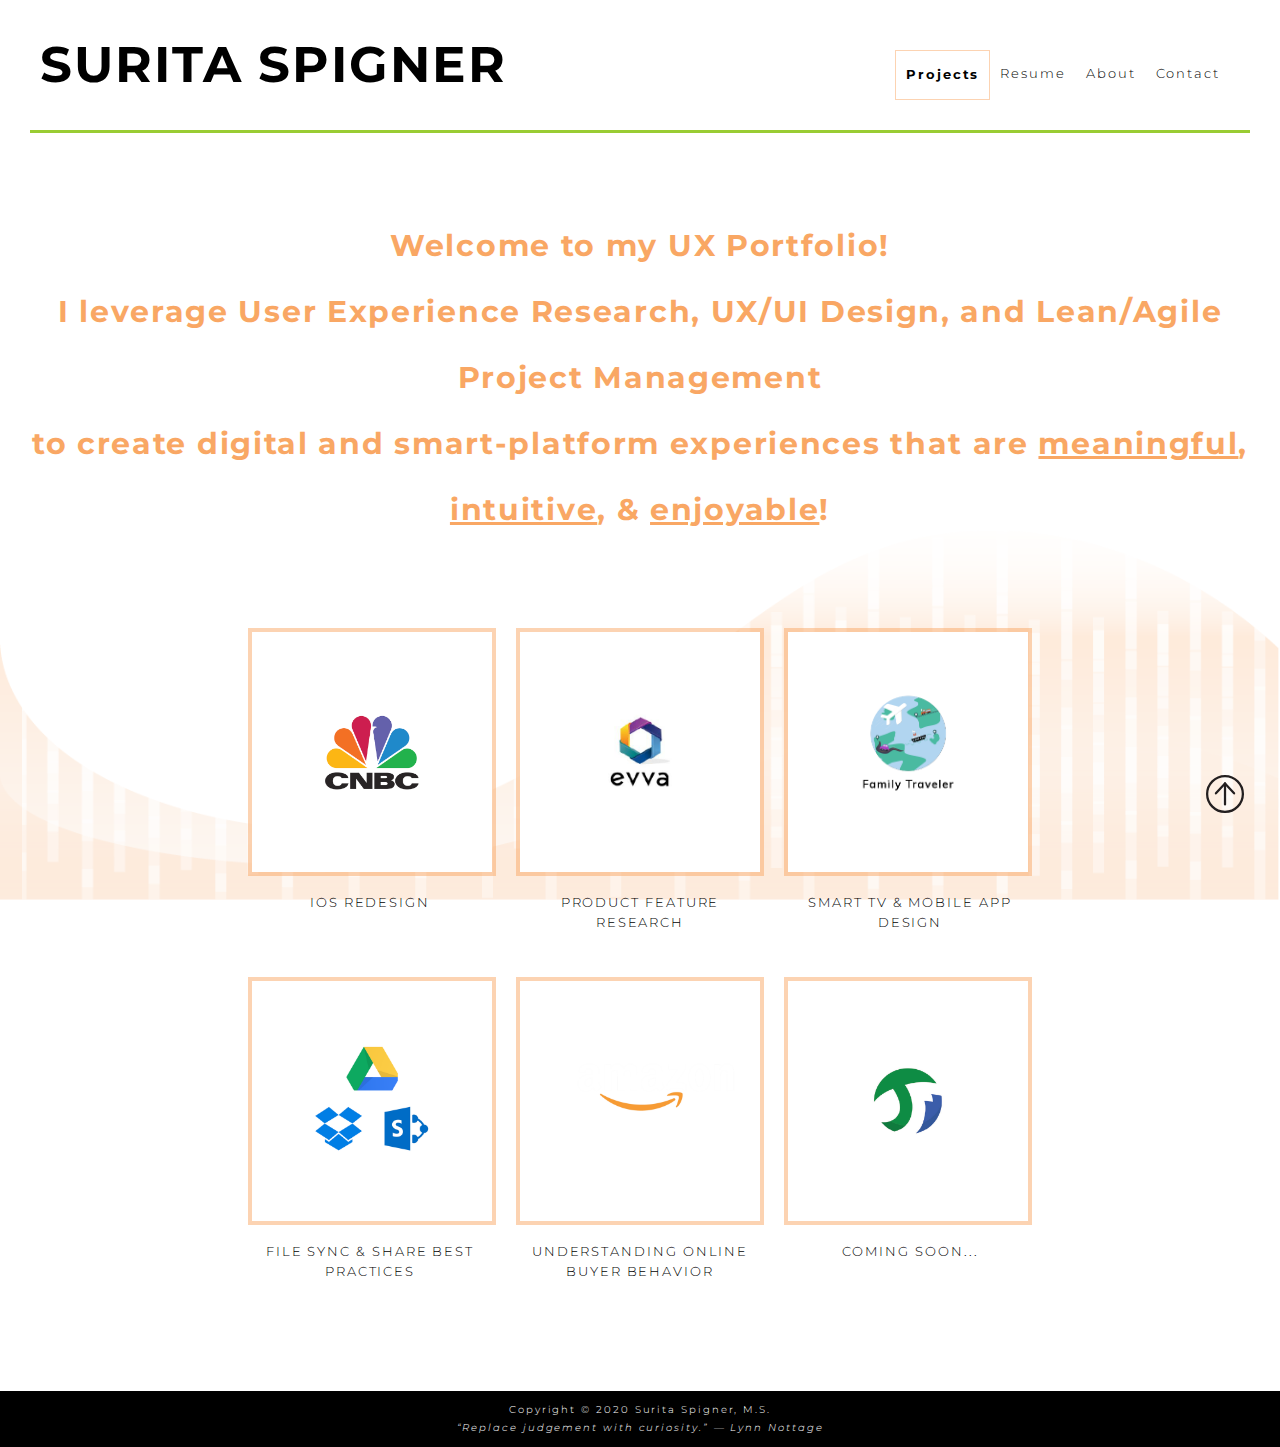
==== commit 554f4953: "Update index.html" ====
--- a/index.html
+++ b/index.html
@@ -57,7 +57,7 @@
 		</header>
 		<main id="main">
 			<div class="uxanimation1">
-				<span class="X1"> Hi, welcome to my UX Portfolio! <br> I leverage User Experience Research, User Experience Design, and Project Management
+				<span class="X1"> Welcome to my UX Portfolio! <br> I leverage User Experience Research, UX/UI Design, and Lean/Agile Project Management
 <br> to create digital and smart-platform experiences that are
 					<span class="underline">meaningful</span>,
 					<span class="underline">intuitive</span>, &
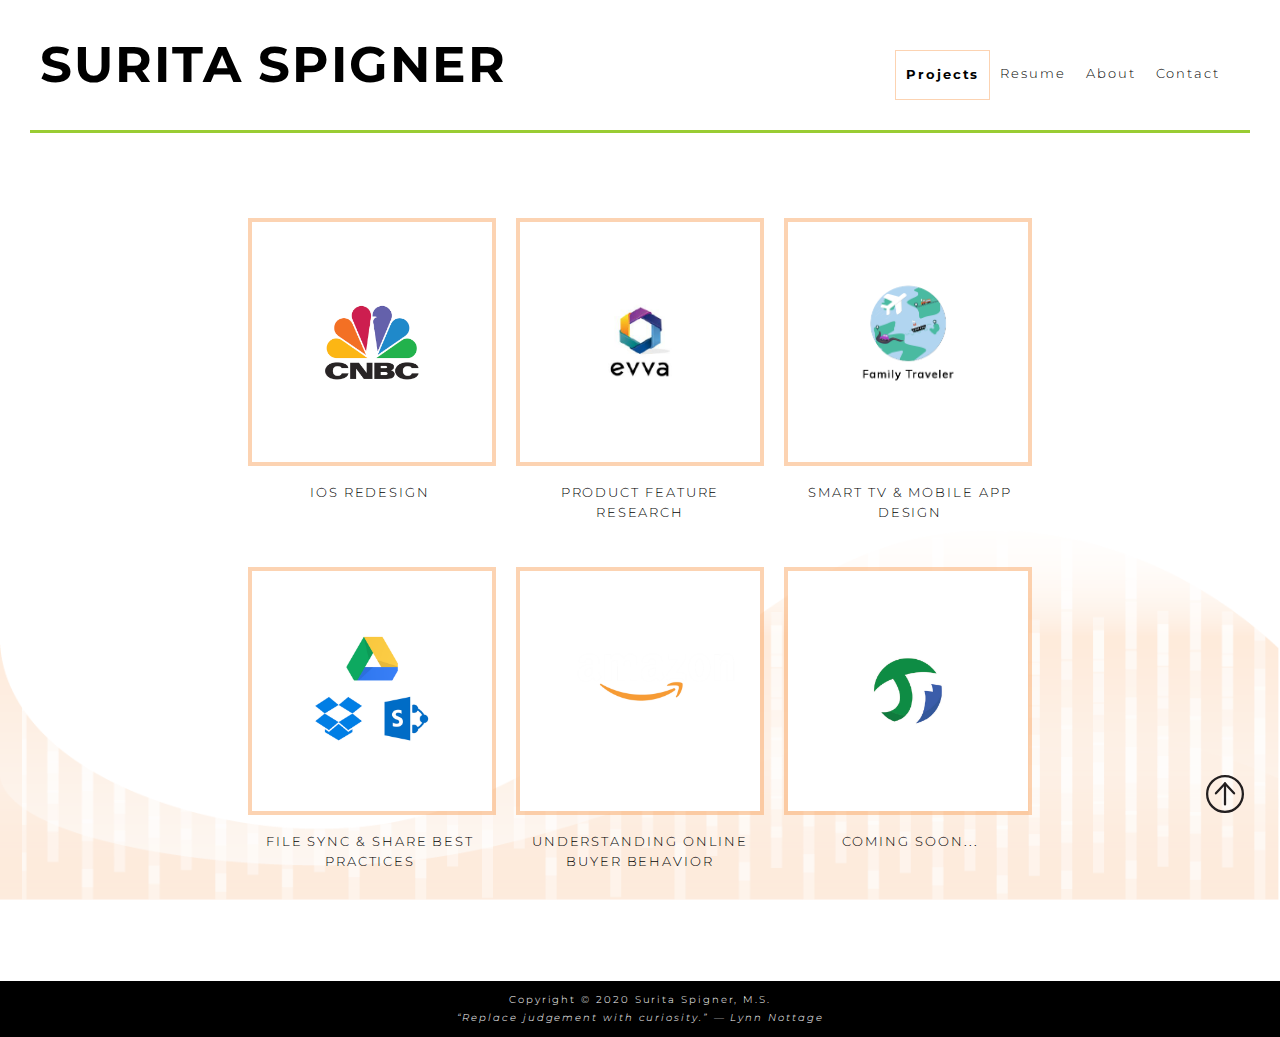
==== commit 5785b6bf: "Update index.html" ====
--- a/index.html
+++ b/index.html
@@ -56,14 +56,14 @@
 			</div>
 		</header>
 		<main id="main">
-			<div class="uxanimation1">
+			<!--<div class="uxanimation1">
 				<span class="X1"> Welcome to my UX Portfolio! <br> I leverage User Experience Research, UX/UI Design, and Lean/Agile Project Management
 <br> to create digital and smart-platform experiences that are
 					<span class="underline">meaningful</span>,
 					<span class="underline">intuitive</span>, &
 					<span class="underline">enjoyable</span>!
 				</span>
-			</div>
+			</div>-->
 				<div class="gallery">
 					<a href="cnbc.html" id="image1" alt="cnbc logo"></a>
 					<a href="evva.html" id="image2" alt="evva logo"></a>
--- a/css/style.css
+++ b/css/style.css
@@ -264,10 +264,10 @@
   text-align: center;
 	justify-content:center;
   align-items: center;
-  font-family: var(--font1);
+  font-family: var(--font2);
   color: var(--color2);
   font-weight: bold;
-  font-size: 30px;
+  font-size: 25px;
   padding-top:50px;
   letter-spacing: 1.7px;
   line-height: 2.2;
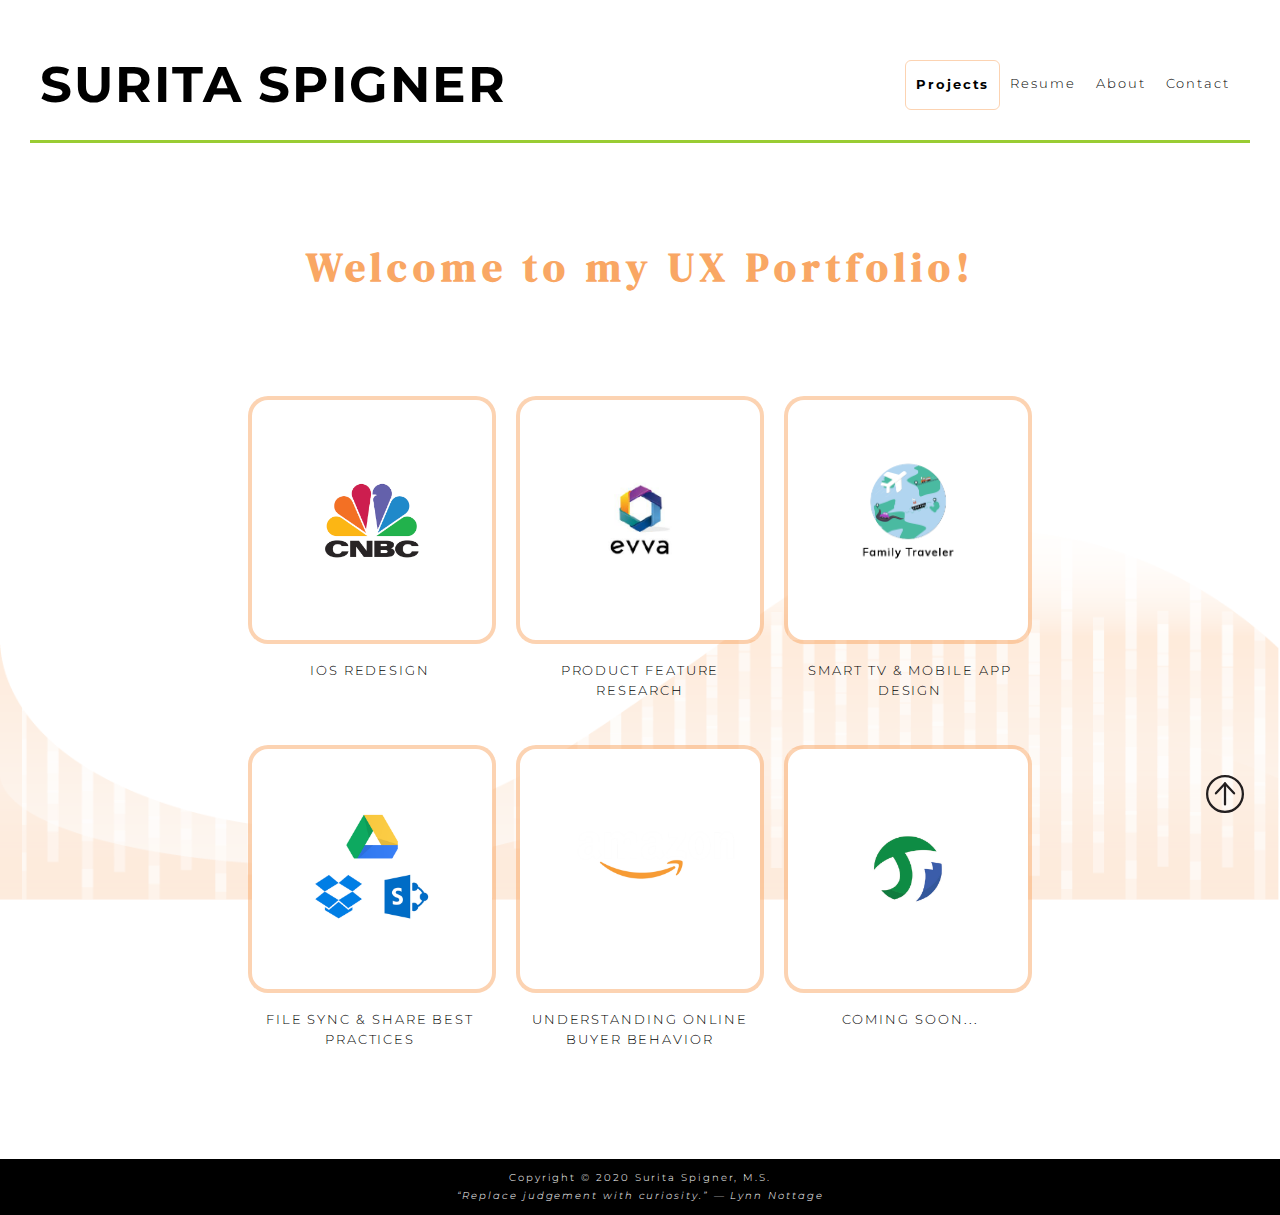
==== commit c1db7e96: "Add files via upload" ====
--- a/index.html
+++ b/index.html
@@ -56,14 +56,18 @@
 			</div>
 		</header>
 		<main id="main">
-			<!--<div class="uxanimation1">
-				<span class="X1"> Welcome to my UX Portfolio! <br> I leverage User Experience Research, UX/UI Design, and Lean/Agile Project Management
-<br> to create digital and smart-platform experiences that are
-					<span class="underline">meaningful</span>,
-					<span class="underline">intuitive</span>, &
-					<span class="underline">enjoyable</span>!
+
+			<div class="uxanimation1">
+				<span class="X1">
+				<div class="typewriter">Welcome to my UX Portfolio!</div>
+							<!-- <span class="X1"> Welcome to my UX Portfolio! <br> I leverage User Experience Research, UX/UI Design, and Lean/Agile Project Management
+								<br> to create digital and smart-platform experiences that are
+								<span class="underline">meaningful</span>,
+								<span class="underline">intuitive</span>, &
+								<span class="underline">enjoyable</span>!
+							</span> -->
 				</span>
-			</div>-->
+			</div>
 				<div class="gallery">
 					<a href="cnbc.html" id="image1" alt="cnbc logo"></a>
 					<a href="evva.html" id="image2" alt="evva logo"></a>
--- a/css/style.css
+++ b/css/style.css
@@ -194,9 +194,11 @@
   position: relative;
   font-size: 50px;
   text-align: center;
-  padding-bottom: 30px;
+  /* padding-bottom: 30px; */ /* old */
+  padding: 10px 0px 10px 0px;    /* new 2023*/
   text-decoration: none;
   color:var(--colordark);
+  line-height: 50px; /* new 2023 to prevent nav crush in mobile*/
 }
 
 header{
@@ -221,6 +223,7 @@
   color:white;
   background-color:var(--colordark);
   /* border: 2px solid black; */
+	border-radius: 6px;
   padding: 5px 10px 5px 10px;
   transition: .5s ease-in;
   outline: none; /* no default blue border when in focus */
@@ -238,6 +241,7 @@
 font-weight: bold;
 /* background-color: var(--transparentcolor2); */
 border: .2px solid var(--transparentcolor2);
+border-radius: 6px;
 /* I removed padding bc otherwise it shifts when hovered */
 /* padding: 4px 9px 4px 9px; */
 }
@@ -252,7 +256,28 @@
 }
 /* Citation dropdown no float:https://stackoverflow.com/questions/32521032/how-to-create-dropdown-navigationbar-without-float */
 
-
+/* NEW UX TEXT ANIMATION */
+.typewriter {
+  overflow: hidden; /* Ensures the content is not revealed until the animation */
+  /* border-right: .15em solid orange; /* The typwriter cursor */
+  white-space: nowrap; /* Keeps the content on a single line */
+  margin: 0 auto; /* Gives that scrolling effect as the typing happens */
+  letter-spacing: .15em; /* Adjust as needed */
+  font-size: 20px;
+  animation:
+    typing 3.5s steps(40, end),
+    blink-caret .75s step-end infinite;
+}
+/* The typing effect */
+@keyframes typing {
+  from { width: 0 }
+  to { width: 100% }
+}
+/* The typewriter cursor effect */
+@keyframes blink-caret {
+  from, to { border-color: transparent }
+  50% { border-color: orange; }
+}
 
 /* UX TEXT ANIMATION */
 /* animation: [animation-name] [animation-duration] [animation-timing-function]
@@ -264,13 +289,14 @@
   text-align: center;
 	justify-content:center;
   align-items: center;
-  font-family: var(--font2);
+  font-family: var(--font3);
   color: var(--color2);
   font-weight: bold;
   font-size: 25px;
   padding-top:50px;
   letter-spacing: 1.7px;
   line-height: 2.2;
+
 }
 .underline{
   text-decoration: underline;
@@ -309,6 +335,7 @@
 }
 .gallery > a{
 border: 4px var(--transparentcolor2) solid;
+border-radius: 20px;
 color: var(--colordark);   /* for WAVE */
 text-decoration: none;  /* for WAVE */
 text-align: center;  /* for WAVE */
@@ -323,7 +350,7 @@
 .gallery > p{
 /* border: 4px var(--transparentcolor2) solid; */
 color: var(--colordark);   /* for WAVE */
-font-size: 10px;  /* for WAVE */
+font-size: 8px;  /* for WAVE */
 text-decoration: none;  /* for WAVE */
 text-align: center;  /* for WAVE */
 margin-right:15px;
@@ -336,10 +363,6 @@
 text-transform: uppercase;
 /* height:100px; */
 }
-
-
-
-
 
 
 .break {
@@ -1144,6 +1167,10 @@
     width:150px;
   }
 
+  .typewriter {
+    font-size: 35px;
+  }
+
 /* ---------------------------PROCESS TABLET---------------------------------------------------------- */
 
   /* top container: row */
@@ -1291,7 +1318,7 @@
 nav{
 padding: 0px;
 /* display:block; */
-margin-right:10px;
+/* margin-right:10px; */
 }
 nav ul{
 flex-direction: row;
@@ -1393,6 +1420,10 @@
 }
 /* ---------------------------WELCOME DESKTOP---------------------------------------------------------- */
 
+.typewriter {
+  font-size: 40px;
+}
+
 /* GALLERY */
 .gallery > a{
 width: 240px;
@@ -1486,9 +1517,10 @@
 
 nav{
 /* text-align: right; */
-padding: 10px 0px;
+/* padding: 10px 0px; *//* old */
+padding: 20px 0px 10px 0px;
 display:inline-block;
-margin-right:10px;
+/* margin-right:10px; */
 }
 nav ul{
 flex-direction: row;
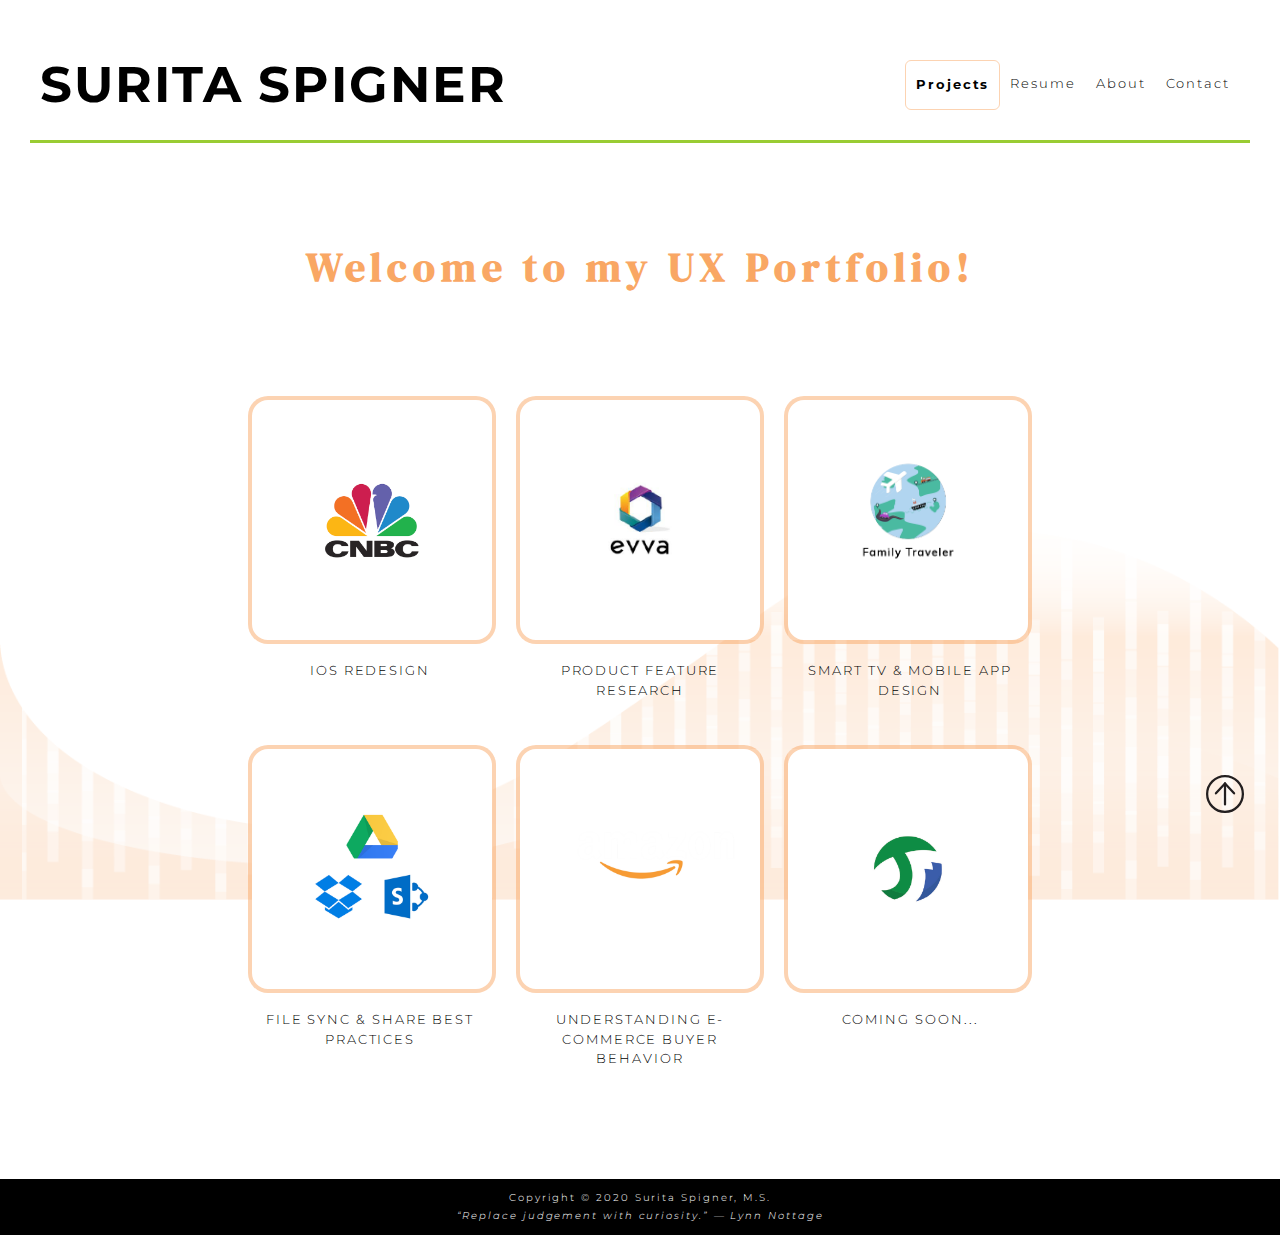
==== commit fe54cbc0: "Add files via upload" ====
--- a/index.html
+++ b/index.html
@@ -92,7 +92,7 @@
 					<!-- break -->
 					<p>FILE SYNC & SHARE BEST PRACTICES
 					</p>
-					<p>Understanding Online Buyer Behavior
+					<p>Understanding E-Commerce Buyer Behavior
 					</p>
 					<p>COMING SOON...
 					</p>
--- a/css/style.css
+++ b/css/style.css
@@ -825,8 +825,10 @@
   /* height: 40vw; */
   margin-left: auto;
   margin-right: auto;
-  width: 10vw;
-  height: 20vw;
+  /* width: 10vw;
+  height: 20vw; */ /* old */
+  width: 16vw;
+  height: 31.5vw;  /* new */
   margin-top: 70px;
   margin-bottom: 40px;
 }
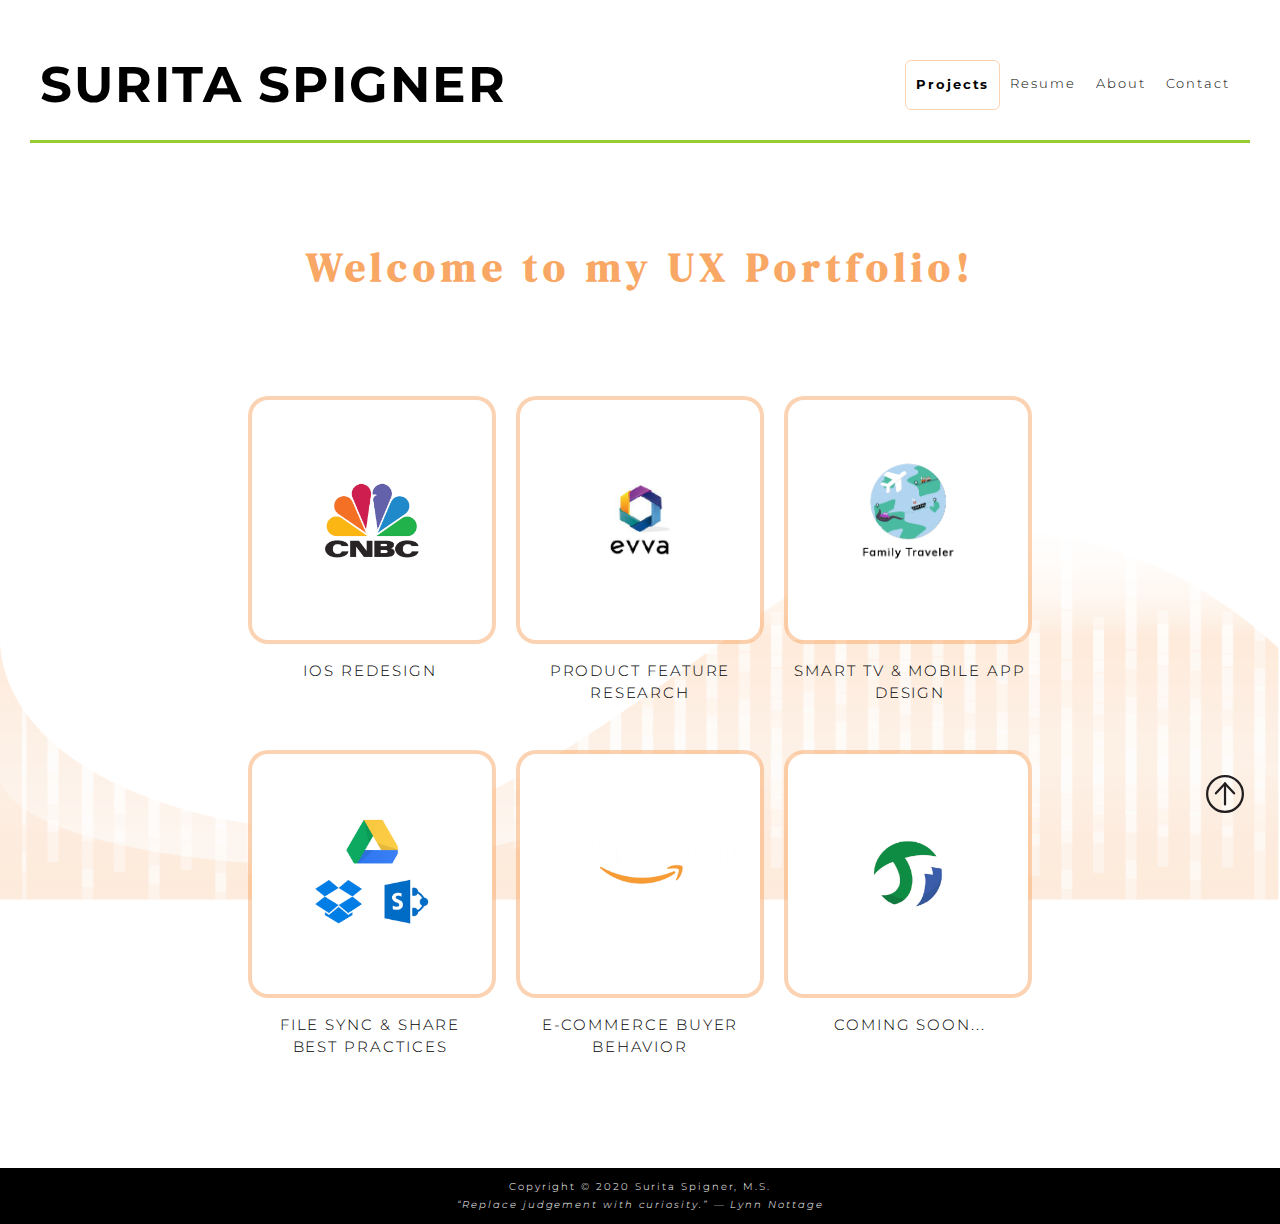
==== commit 080d730d: "Add files via upload" ====
--- a/index.html
+++ b/index.html
@@ -90,9 +90,9 @@
 					<!-- break -->
 					<div class="break"></div>
 					<!-- break -->
-					<p>FILE SYNC & SHARE BEST PRACTICES
+					<p>FILE SYNC & SHARE <br>BEST PRACTICES
 					</p>
-					<p>Understanding E-Commerce Buyer Behavior
+					<p>E-Commerce Buyer Behavior
 					</p>
 					<p>COMING SOON...
 					</p>
--- a/css/style.css
+++ b/css/style.css
@@ -614,6 +614,12 @@
   font-weight: 500;
   color: var(--colordark);
 }
+.aboutbold{
+  font-weight: bold;
+}
+.aboutindent{
+  padding-left: 50px;
+}
 /* scope*/
 #sc-container, #sc-inner-container, #bs-inner-container1, #bs-inner-container-ft{
   display: flex;
@@ -1034,7 +1040,7 @@
   display:none;
 }
 .quotes{
-  padding: 50px;
+  padding: 0px;
 }
 .recco-bold, .recco-quote, .recco-person{
   text-align: center;
@@ -1044,7 +1050,7 @@
   font-size: 13px;
 }
 .recco-quote{
-    padding: 80px;
+    padding: 50px;
 }
 .recco-bold{
   font-weight: bold;
@@ -1439,8 +1445,8 @@
 
 .gallery > p{
 /* border: 4px var(--transparentcolor2) solid; */
-color: var(--colordark);   /* for WAVE */
-font-size: 13px;  /* for WAVE */
+color: black;
+font-size: 14.5px;
 text-decoration: none;  /* for WAVE */
 text-align: center;  /* for WAVE */
 margin-right:15px;
@@ -1500,7 +1506,7 @@
 /* ---------------------------ABOUT DESKTOP---------------------------------------------------------- */
 
 /* ABOUT */
-#about-container{
+/* #about-container{
   display: flex;
   flex-direction: row;
   align-items: center;
@@ -1512,7 +1518,7 @@
   width:100%;
   font-size: 13px;
 
-}
+} */
 
 
 /* ---------------------------NAV & FOOTER---------------------------------------------------------- */
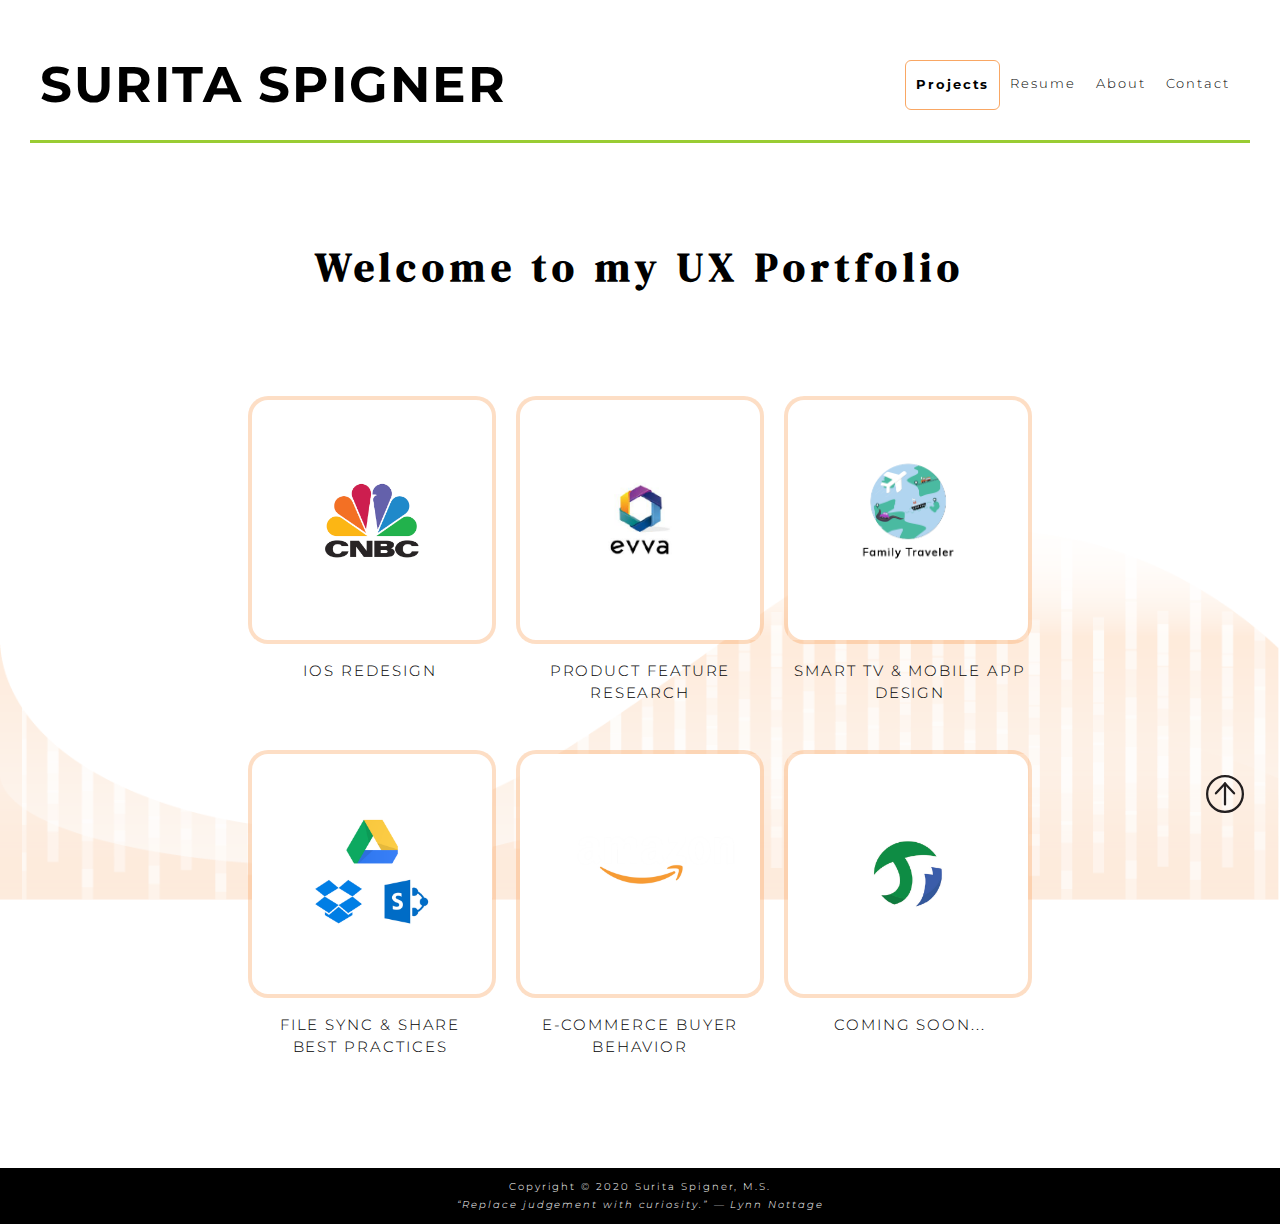
==== commit cb75e4ce: "Add files via upload" ====
--- a/index.html
+++ b/index.html
@@ -59,7 +59,7 @@
 
 			<div class="uxanimation1">
 				<span class="X1">
-				<div class="typewriter">Welcome to my UX Portfolio!</div>
+				<div class="typewriter">Welcome to my UX Portfolio</div>
 							<!-- <span class="X1"> Welcome to my UX Portfolio! <br> I leverage User Experience Research, UX/UI Design, and Lean/Agile Project Management
 								<br> to create digital and smart-platform experiences that are
 								<span class="underline">meaningful</span>,
--- a/css/style.css
+++ b/css/style.css
@@ -9,7 +9,7 @@
 --lightblue: #60D4E4;
 --darkblue: #52B8BF;
 --transparentcolor1: #99CC331F;
---transparentcolor2: #F9A7647F;
+--transparentcolor2: #F9A76460;
 /* fonts */
 --font1: 'Montserrat', sans-serif;
 --font2: 'Raleway', sans-serif;
@@ -240,7 +240,7 @@
 .current {
 font-weight: bold;
 /* background-color: var(--transparentcolor2); */
-border: .2px solid var(--transparentcolor2);
+border: .2px solid var(--color2);
 border-radius: 6px;
 /* I removed padding bc otherwise it shifts when hovered */
 /* padding: 4px 9px 4px 9px; */
@@ -264,6 +264,7 @@
   margin: 0 auto; /* Gives that scrolling effect as the typing happens */
   letter-spacing: .15em; /* Adjust as needed */
   font-size: 20px;
+  color: black;
   animation:
     typing 3.5s steps(40, end),
     blink-caret .75s step-end infinite;
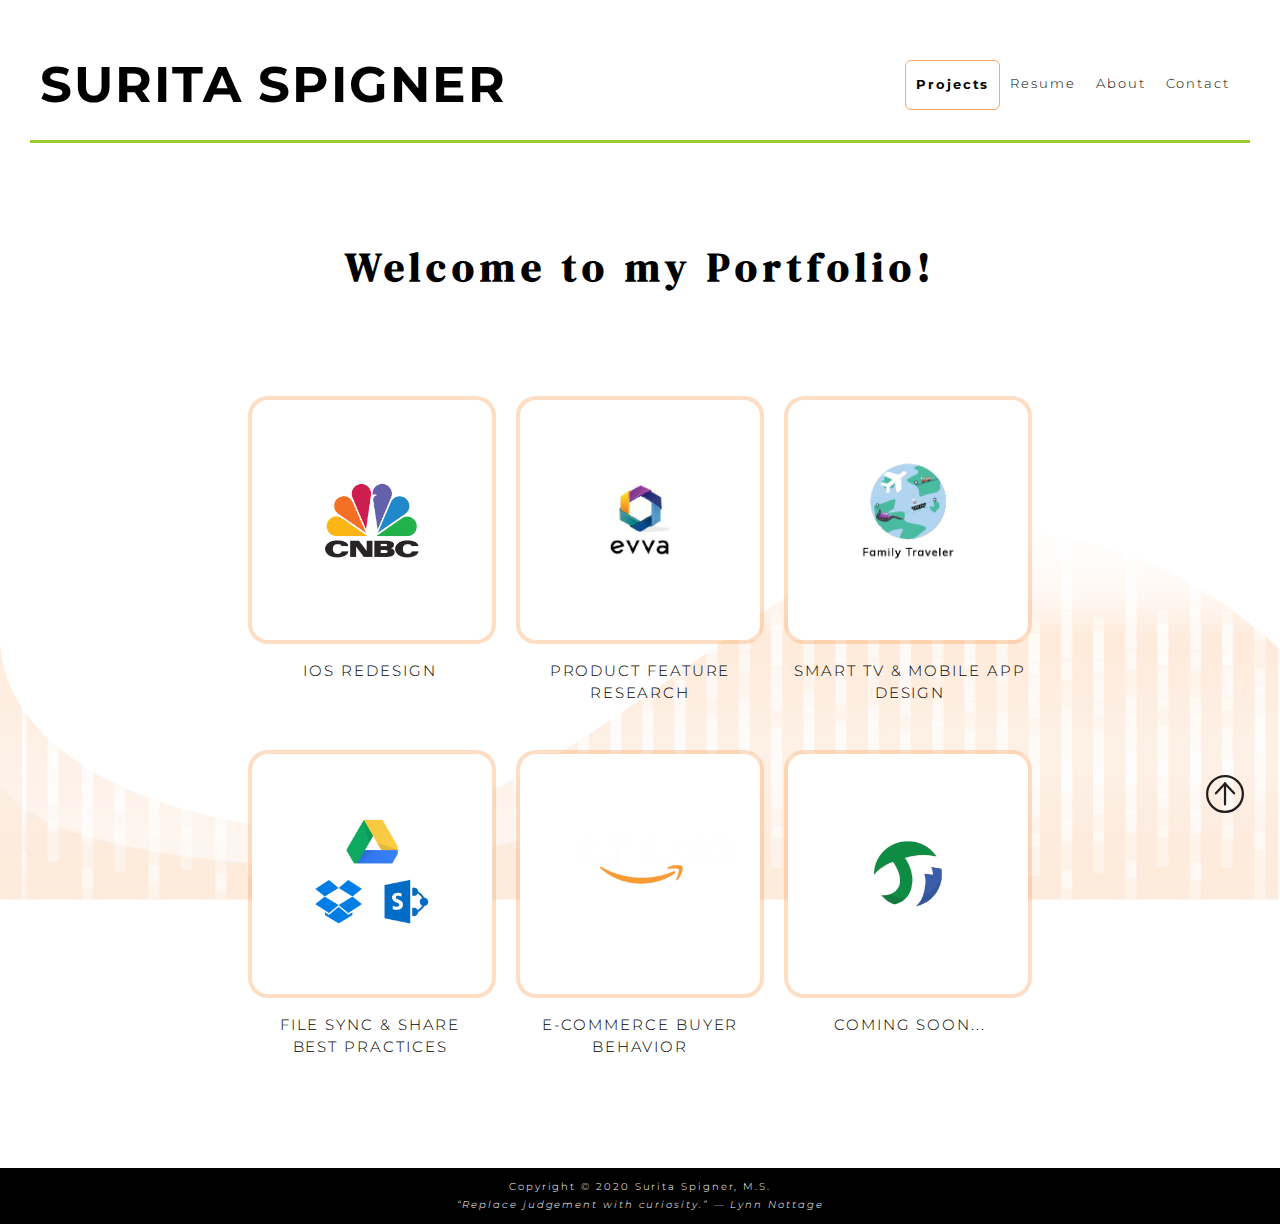
==== commit be2bbace: "Update index.html" ====
--- a/index.html
+++ b/index.html
@@ -59,7 +59,7 @@
 
 			<div class="uxanimation1">
 				<span class="X1">
-				<div class="typewriter">Welcome to my UX Portfolio</div>
+				<div class="typewriter">Welcome to my Portfolio!</div>
 							<!-- <span class="X1"> Welcome to my UX Portfolio! <br> I leverage User Experience Research, UX/UI Design, and Lean/Agile Project Management
 								<br> to create digital and smart-platform experiences that are
 								<span class="underline">meaningful</span>,
